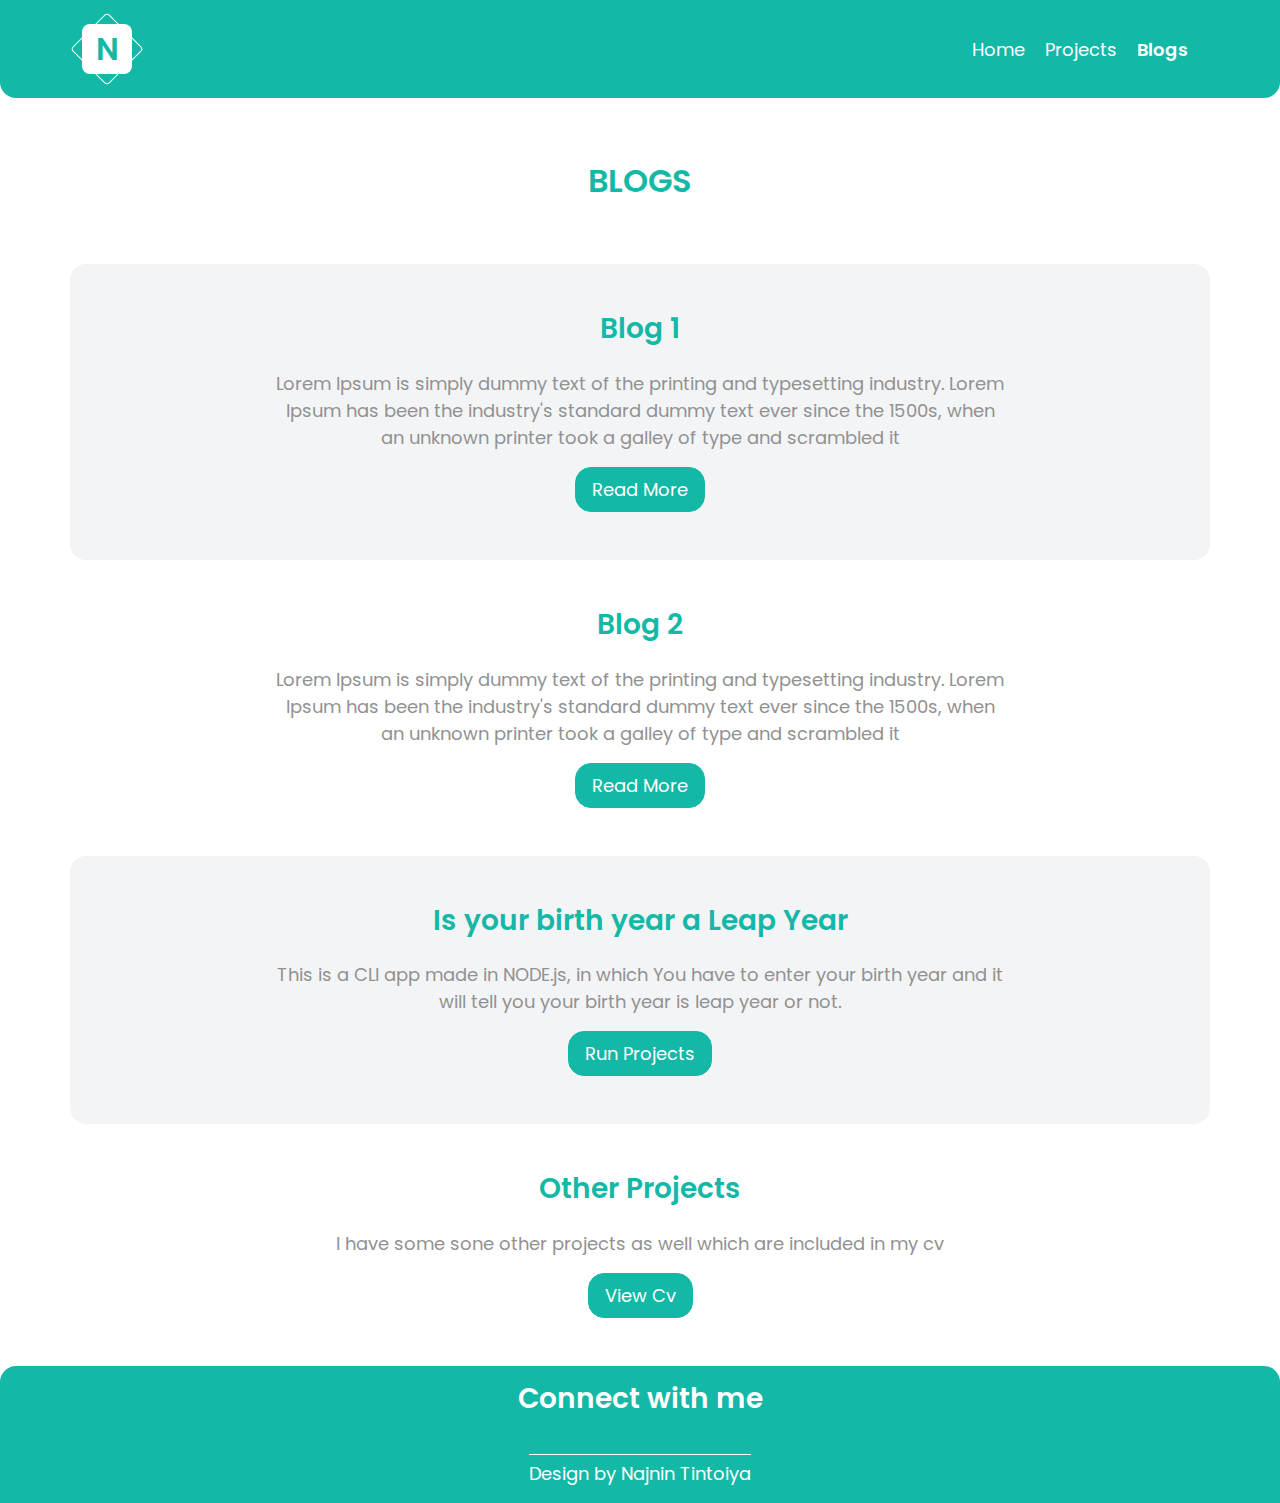
==== blog.html @ 60246625 "feat: added portfolio" ====
<!DOCTYPE html>
<html>
<head>
	<title>Portfolio</title>
	<meta charset="utf-8">
  	<meta name="viewport" content="width=device-width, initial-scale=1">
 	<link href="https://cdn.jsdelivr.net/npm/bootstrap@5.2.3/dist/css/bootstrap.min.css" rel="stylesheet">
  	<link rel="stylesheet" href="https://cdnjs.cloudflare.com/ajax/libs/font-awesome/6.2.1/css/all.min.css" integrity="sha512-MV7K8+y+gLIBoVD59lQIYicR65iaqukzvf/nwasF0nqhPay5w/9lJmVM2hMDcnK1OnMGCdVK+iQrJ7lzPJQd1w==" crossorigin="anonymous" referrerpolicy="no-referrer" />
  	<link rel="stylesheet" type="text/css" href="assets/css/style.css">
  	<link rel="stylesheet" type="text/css" href="css/responsive.css">
</head>
<body>
	<header>
		<div class="container d-flex justify-content-between">
			<div class="logo">
				<a href=""><span>N</span></a>
			</div>
			<nav class="menu d-flex align-items-center">
				<ul class="d-flex justify-center listing-none listing-inline nav-pills">
					<li><a href="index.html" class="links">Home</a></li>
					<li><a href="project.html" class="links">Projects</a></li>
					<li><a href="blog.html" class="links active-link">Blogs</a></li>
				</ul>
			</nav>
		</div>
	</header>
	<h2 class="page-title">Blogs</h2>
	<section class="project-section section-bg">
		<div class="container section">
			<div class="row">
				<div class="col-md-8 offset-md-2">
					<h3>Blog 1</h3>
					<p>Lorem Ipsum is simply dummy text of the printing and typesetting industry. Lorem Ipsum has been the industry's standard dummy text ever since the 1500s, when an unknown printer took a galley of type and scrambled it</p> 
					<a href="#" class="primary-link">Read More</a>
				</div>
			</div>
		</div>
	</section>
	<section class="project-section section">
		<div class="container">
			<div class="row">
				<div class="col-md-8 offset-md-2">
					<h3>Blog 2</h3>
					<p>Lorem Ipsum is simply dummy text of the printing and typesetting industry. Lorem Ipsum has been the industry's standard dummy text ever since the 1500s, when an unknown printer took a galley of type and scrambled it</p> 
					<a href="#" class="primary-link">Read More</a>
				</div>
			</div>
		</div>
	</section>
	<section class="project-section section-bg">
		<div class="container section">
			<div class="row">
				<div class="col-md-8 offset-md-2">
					<h3>Is your birth year a Leap Year</h3>
					<p>This is a CLI app made in NODE.js, in which You have to enter your birth year and it will tell you your birth year is leap year or not.</p> 
					<a href="https://replit.com/@NajninTintoiya/leap-year?embed=1&output=1" class="primary-link" target="_blank">Run Projects</a>
					<!-- <a href="https://github.com/najnintintoiya/game-quiz" class="primary-link-outline" target="_blank">See Code</a> -->
				</div>
			</div>
		</div>
	</section>
	<section class="project-section section">
		<div class="container">
			<div class="row">
				<div class="col-md-8 offset-md-2">
					<h3>Other Projects</h3>
					<p>I have some sone other projects as well which are included in my cv</p>
					<a href="assets/images/cv-najnin.pdf" class="primary-link" target="_blank">View Cv</a>
				</div>
			</div>
		</div>
	</section>
	<footer>
		<div class="container">
			<div class="row">
				<div class="col-md-8 offset-md-2">
					<h3>Connect with me</h3>
					<ul class="listing-none listing-inline social-menu">
						<li>
							<a target="_blank" title="Mail" href="mailto:najnintintoiya34@gmail.com"><i class="fas fa-envelope"></i></a>
						</li>
						<li>
							<a target="_blank" title="GitHub" href="https://github.com/najnintintoiyax"><i class="fab fa-github-square"></i></a>
						</li>
						<li>
							<a target="_blank" title="Linkedin" href="https://www.linkedin.com/in/naznin-tintoiya-358a5812b"><i class="fab fa-linkedin"></i></a>
						</li>
					</ul>
					<p class="copyright">Design by Najnin Tintoiya</p>
				</div>
			</div>
		</div>
	</footer>

	<script src="https://ajax.googleapis.com/ajax/libs/jquery/3.6.1/jquery.min.js"></script>
  	<script src="https://cdn.jsdelivr.net/npm/bootstrap@5.2.3/dist/js/bootstrap.bundle.min.js"></script>
</body>
</html>
---- assets/css/style.css ----
@import url('https://fonts.googleapis.com/css2?family=Poppins:wght@300;400;500;600;700&display=swap');
:root {
	--primary-color: #14b8a6;
	--secondary-color: #5eead4;
	--gary-color: #f3f4f6;
}
* {
	margin:0;
	padding: 0;
}
body {
    font-size: 18px;
    letter-spacing: 0px;
    color: #aaa;
    font-family: 'Poppins', sans-serif;
    font-weight: 400;
    overflow-x: hidden;
}
a{
	text-decoration: none;
	color: var(--primary-color);
}
a:focus, a:hover {
	 text-decoration: none;
    color: #3f9989;
}
ul {
	list-style-type: none;
	margin: 0;
	padding: 0;
}
h1, h2, h3, h4, h5 , h6 {
	margin: 0;
	font-weight: 600;
}
p{
    font-size: 18px;
    letter-spacing: 0px;
    color: #919191;
    margin:0 0 1rem 0; 
}
.section {
	padding-top: 3rem;
	padding-bottom: 3rem;
}
.listing-none {
	list-style-type: none;
}
.listing-inline li {
	display: inline-block;
}
header {
	background-color: var(--primary-color);
	padding: 1.5rem 0;
	border-radius:  0 0 1rem 1rem;
}
.logo span {
    width: 50px;
    height: 50px;
    background-color: #fff;
    display: inline-block;
    text-align: center;
    line-height: 50px;
    font-size: 31px;
    border-radius: 8px;
    font-weight: 600;
    transform: rotate(-45deg);
}
.logo a {
    border: 0.5px solid #fff;
    transform: rotate(45deg);
    display: block;
    border-radius: 4px;
}
.logo {
    width: 50px;
    height: 50px;
    text-align: center;
    display: flex;
    justify-content: center;
    align-items: center;
}
.nav-pills .links {
    color: #fff;
    margin: 0 10px;
}
.active-link { font-weight: 600; }
.hero-section {
    text-align: center;
}
.hero-section img {
    max-width: 100%;
    margin-bottom: 1rem;
}
h1 {
	color:var(--primary-color);
}
h2 , h5{
	color:var(--secondary-color);
}
h3 {
	color:var(--primary-color);
	margin-bottom: 1.5rem	
}
.section-bg .container{
	border-radius: 1rem;
	background-color: var(--gary-color);
}
.primary-link {
	background-color: var(--primary-color);
	border-radius: 1rem;
	padding: 0.5rem 1rem;
	border: 1px solid  var(--primary-color);
	color: white;
	transition: all ease 0.7s;
	display: inline-block;
}
.primary-link:hover,.primary-link:focus {
	background-color: white;	
	color:  var(--primary-color);
}

.primary-link-outline {
	background-color: white;
	border-radius: 1rem;
	padding: 0.5rem 1rem;
	border: 1px solid  var(--primary-color);
	color: var(--primary-color);
	transition: all ease 0.7s;
	display: inline-block;
}
.primary-link-outline:hover,.primary-link-outline:focus {
	background-color: var(--primary-color);	
	color:  white;
}
footer {
	background-color: var(--primary-color);
	padding: 1rem 0;
	border-radius: 1rem 1rem 0 0;	
	text-align: center;	
}
footer h3 {
	color: white;
	margin-bottom: 0;
}
.social-menu a{
	color: white;
	font-size: 26px;
    margin: 0 15px;
}
.copyright {
	color: white;
	padding-top: 5px;
	border-top: 1px solid white;
	margin: 0;
    display: inline-block;
}
.card {
    border: none;
    margin-top: 2rem;
}
small {
    font-size: 0.7rem;
}
.page-title {
	color: var(--primary-color);
	padding: 4rem 0.5rem;
	text-align: center;
	text-transform: uppercase;
}
.project-section {
    text-align: center;
}
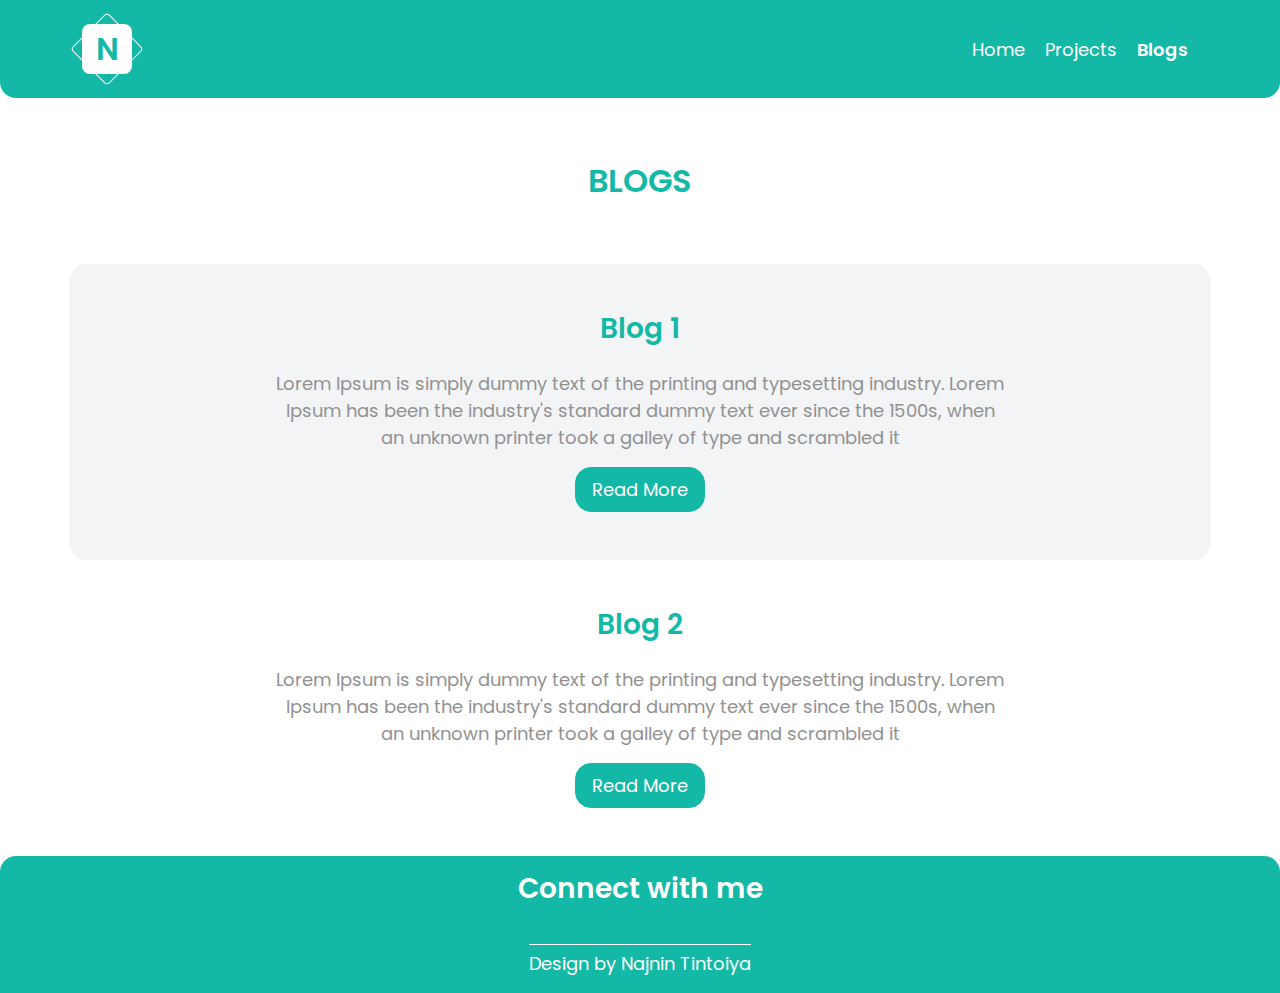
==== commit 66574b68: "feat: add projects" ====
--- a/blog.html
+++ b/blog.html
@@ -1,11 +1,12 @@
 <!DOCTYPE html>
 <html>
 <head>
-	<title>Portfolio</title>
+	<title>Portfolio | Najnin</title>
 	<meta charset="utf-8">
   	<meta name="viewport" content="width=device-width, initial-scale=1">
  	<link href="https://cdn.jsdelivr.net/npm/bootstrap@5.2.3/dist/css/bootstrap.min.css" rel="stylesheet">
   	<link rel="stylesheet" href="https://cdnjs.cloudflare.com/ajax/libs/font-awesome/6.2.1/css/all.min.css" integrity="sha512-MV7K8+y+gLIBoVD59lQIYicR65iaqukzvf/nwasF0nqhPay5w/9lJmVM2hMDcnK1OnMGCdVK+iQrJ7lzPJQd1w==" crossorigin="anonymous" referrerpolicy="no-referrer" />
+  	<link rel="icon" type="image/x-icon" href="assets/images/favicon.png">
   	<link rel="stylesheet" type="text/css" href="assets/css/style.css">
   	<link rel="stylesheet" type="text/css" href="css/responsive.css">
 </head>
@@ -47,29 +48,6 @@
 			</div>
 		</div>
 	</section>
-	<section class="project-section section-bg">
-		<div class="container section">
-			<div class="row">
-				<div class="col-md-8 offset-md-2">
-					<h3>Is your birth year a Leap Year</h3>
-					<p>This is a CLI app made in NODE.js, in which You have to enter your birth year and it will tell you your birth year is leap year or not.</p> 
-					<a href="https://replit.com/@NajninTintoiya/leap-year?embed=1&output=1" class="primary-link" target="_blank">Run Projects</a>
-					<!-- <a href="https://github.com/najnintintoiya/game-quiz" class="primary-link-outline" target="_blank">See Code</a> -->
-				</div>
-			</div>
-		</div>
-	</section>
-	<section class="project-section section">
-		<div class="container">
-			<div class="row">
-				<div class="col-md-8 offset-md-2">
-					<h3>Other Projects</h3>
-					<p>I have some sone other projects as well which are included in my cv</p>
-					<a href="assets/images/cv-najnin.pdf" class="primary-link" target="_blank">View Cv</a>
-				</div>
-			</div>
-		</div>
-	</section>
 	<footer>
 		<div class="container">
 			<div class="row">
@@ -80,7 +58,7 @@
 							<a target="_blank" title="Mail" href="mailto:najnintintoiya34@gmail.com"><i class="fas fa-envelope"></i></a>
 						</li>
 						<li>
-							<a target="_blank" title="GitHub" href="https://github.com/najnintintoiyax"><i class="fab fa-github-square"></i></a>
+							<a target="_blank" title="GitHub" href="https://github.com/najnintintoiya"><i class="fab fa-github-square"></i></a>
 						</li>
 						<li>
 							<a target="_blank" title="Linkedin" href="https://www.linkedin.com/in/naznin-tintoiya-358a5812b"><i class="fab fa-linkedin"></i></a>
